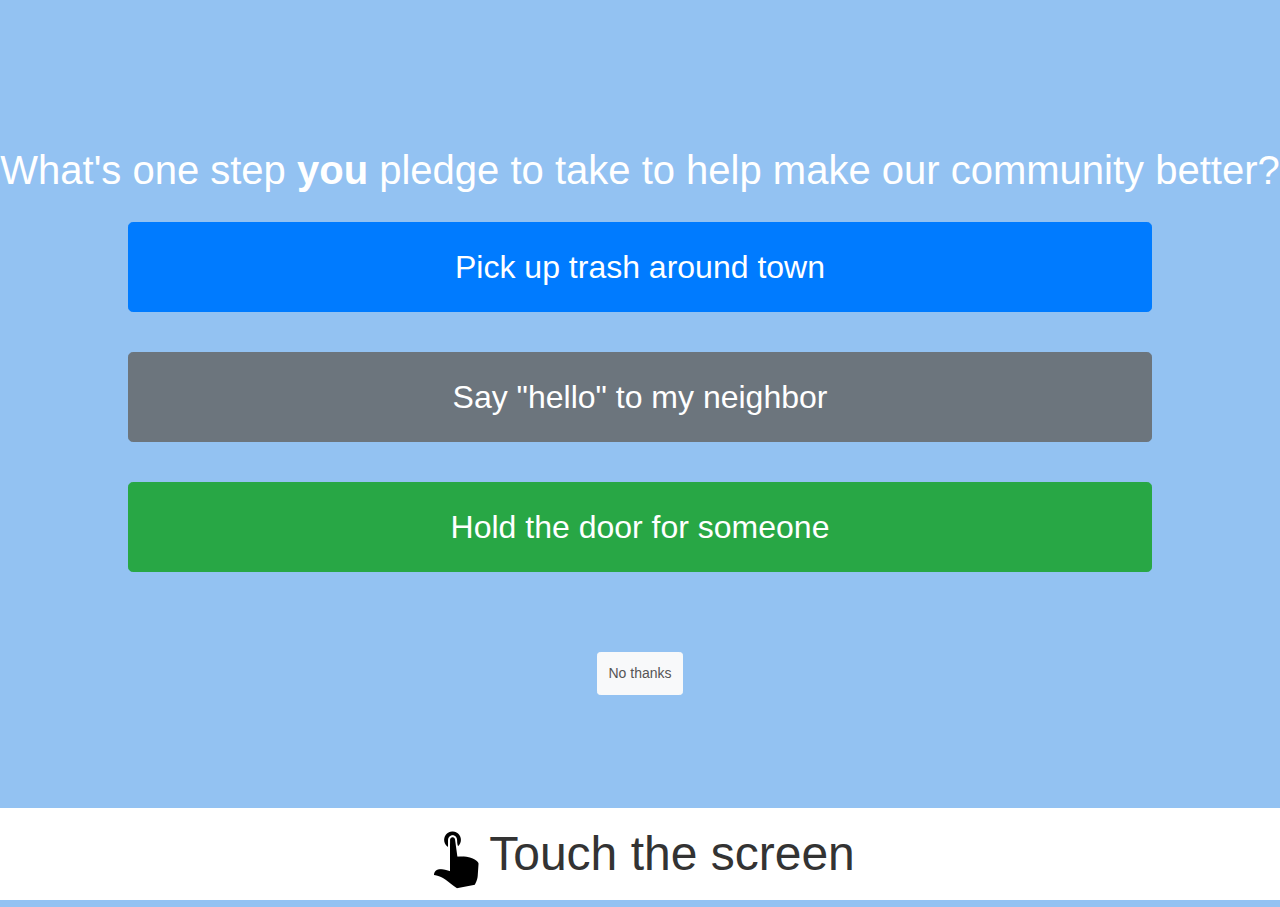
==== Kiosk/index.html @ 5210f9ea "Add 3rd option" ====
<!DOCTYPE html>
<html lang="en">
	<head>
    <meta charset="UTF-8">
    <meta name="viewport" content="width=device-width, initial-scale=1.0">
    <title>Interactive Video Page</title>

    <!-- Include Bootstrap CSS -->
    <link href="https://maxcdn.bootstrapcdn.com/bootstrap/4.5.2/css/bootstrap.min.css" rel="stylesheet">		
    <link rel="stylesheet" href="css/main.css">
	</head>
<body>

<!-- Full-Screen Video -->
<div id="video-container">
		<div id="touchHere"><img src="assets/touch-icon.gif" />Touch the screen</div>	
    <video id="idle-video" muted autoplay loop playsinline style="width: 100%; height: 100%; object-fit: cover;">
        <source src="assets/idle.mp4" type="video/mp4">
        Your browser does not support the video tag.
    </video>
</div>

<!-- Question and Options -->
<div id="question-container">
    <h1 id="question">What's one step <strong>you</strong> pledge to take to help make our community better?</h1>
    <button class="btn btn-primary btn-lg" id="optionA">Pick up trash around town</button>
    <button class="btn btn-secondary btn-lg" id="optionB">Say "hello" to my neighbor</button>
    <button class="btn btn-success btn-lg" id="optionC">Hold the door for someone</button>
		<button class="btn btn-light btn-sm" id="noThanks">No thanks</button>
			
</div>

<!-- Thank You Message -->
<div id="thank-you">
    Thank you for pledging to make our community better!
		<br />
		<br />
		<img src="assets/logo.png" alt="Community Pledge Logo" width="300" />		
</div>

<!-- Include jQuery and Bootstrap JS -->
<script src="https://ajax.googleapis.com/ajax/libs/jquery/3.5.1/jquery.min.js"></script>
<script src="https://maxcdn.bootstrapcdn.com/bootstrap/4.5.2/js/bootstrap.min.js"></script>

<script>
    $(document).ready(function() {
			
		
        // Initialize by showing the video
        $('#video-container').show();

        // Handle user interaction to switch to the question
        $('#video-container').on('click touchstart', function() {
            $('#video-container').hide();
            $('#question-container').fadeIn();
        });
								

        // Function to tally the results in localStorage
        function tallyResult(option) {
            let count = localStorage.getItem(option) || 0;
						let newCount = parseInt(count) + 1;						
            localStorage.setItem(option, newCount);
						console.log(option + ": " + newCount)
        }

        // Handle button clicks for each option
        $('#optionA').click(function() {
            tallyResult('optionA');
            displayThankYou();
        });

        $('#optionB').click(function() {
            tallyResult('optionB');
            displayThankYou();
        });

        $('#optionC').click(function() {
            tallyResult('optionC');
            displayThankYou();
        });				

        // Function to display the "Thank You" message
				var autoReset=false;
        function displayThankYou() {
            $('#question-container').hide();
            $('#thank-you').fadeIn();

            // Return to the video after a few seconds
            autoReset = setTimeout(function() {
                reset();
            }, 3000); // 3 seconds
        }
				
				$("#noThanks").click(function(){
					$('#video-container').fadeIn();
				});
								
				$("#thank-you").click(function(){				
					reset();
				});
				
				function reset(){
					if(autoReset){
						clearTimeout(autoReset);
					}
					$('#thank-you').fadeOut(function() {
              $('#video-container').fadeIn();
          });				
				}
								
    });
</script>

</body>
</html>
---- Kiosk/css/main.css ----
#results-table {
    margin-top: 20px;
}

table {
	background-color: white;
}

 body, html {
		font-family: Arial;
		color: white;
    height: 100%;
    margin: 0;
    overflow: hidden;
    display: flex;
    justify-content: center;
    align-items: center;
    background: #93c2f2;
}
#video-container, #question-container {
    position: absolute;
    top: 0;
    left: 0;
    width: 100%;
    height: 100%;
    display: none;
}
#question-container {
    display: flex;
    flex-direction: column;
    justify-content: center;
    align-items: center;
    xbackground: rgba(0, 0, 0, 0.8);
    color: white;
}
.btn-lg {
    width: 80%;
    margin: 20px 0;
		padding: 20px;
		font-size: 2em;
}

.btn-sm {
	margin: 60px;
	padding: 10px;
	color: #555;					
}

#thank-you {
    display: none;
    font-size: 3rem;
    color: white;
    text-align: center;
    align-items: center;
    justify-content: center;                        
    flex-direction: column;
}
/* Animation for logo reveal */
@keyframes logoReveal {
    0% {
        opacity: 0;
        transform: scale(0.8);
    }						
    100% {
        opacity: 1;
        transform: scale(1);
    }
}
/* Style for the animated logo */
#thank-you img {
    animation: logoReveal .75s ease-in-out forwards;
    opacity: 0; /* Initial opacity set to 0 for animation */
    margin-top: 20px;
}

#video-container {
	z-index: 9999;					
}

#touchHere {					
	width: 100%;
	position: absolute;
	color: #333;
	bottom: 0;
	left: 0;
	right: 0;
	padding: 10px;				
	font-size: 3em;
	text-align: center;
	background-color: white;										
}
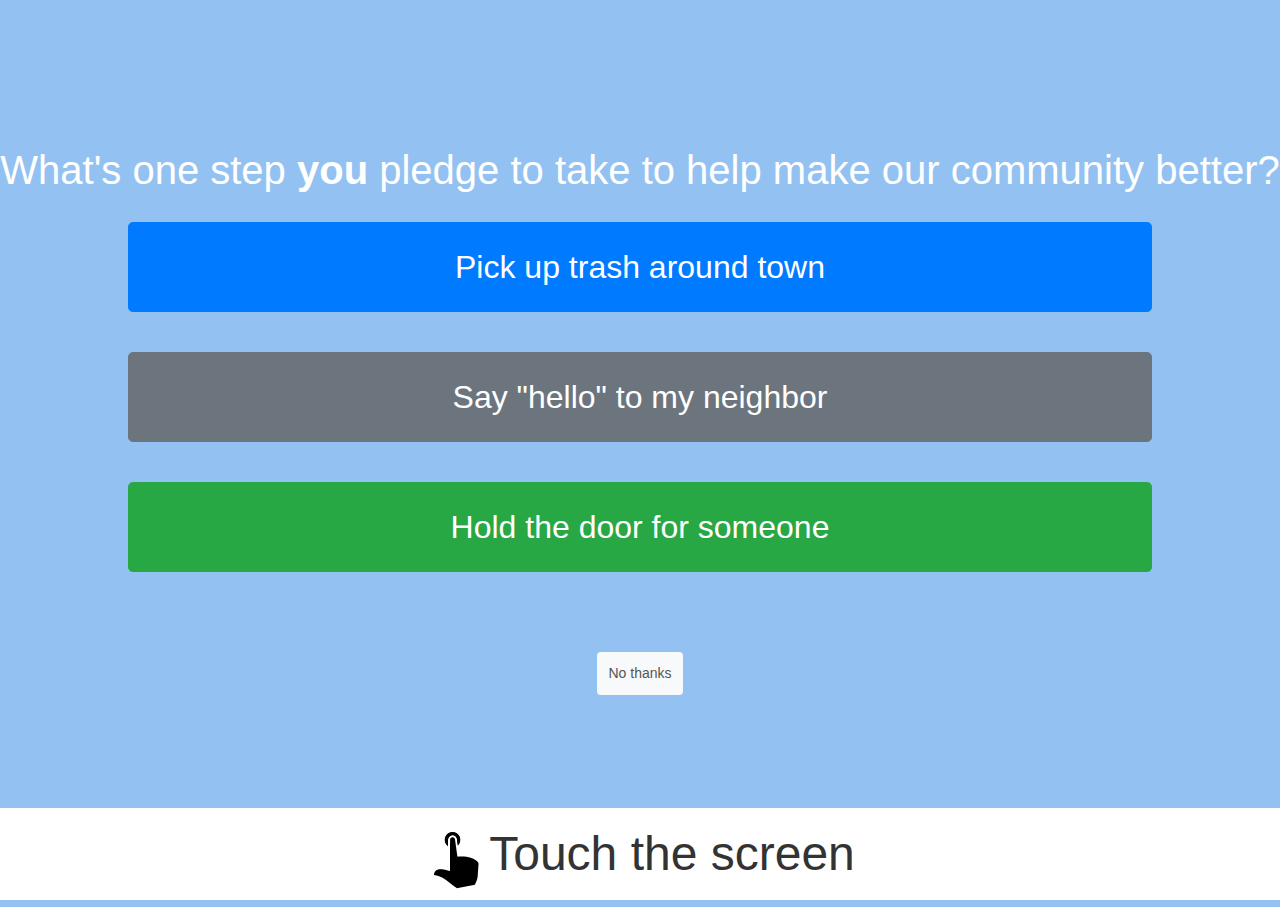
==== commit 8becd0dd: "Add config file" ====
--- a/Kiosk/index.html
+++ b/Kiosk/index.html
@@ -23,9 +23,9 @@
 <!-- Question and Options -->
 <div id="question-container">
     <h1 id="question">What's one step <strong>you</strong> pledge to take to help make our community better?</h1>
-    <button class="btn btn-primary btn-lg" id="optionA">Pick up trash around town</button>
-    <button class="btn btn-secondary btn-lg" id="optionB">Say "hello" to my neighbor</button>
-    <button class="btn btn-success btn-lg" id="optionC">Hold the door for someone</button>
+    <button class="btn btn-primary btn-lg" id="optionA"></button>
+    <button class="btn btn-secondary btn-lg" id="optionB"></button>
+    <button class="btn btn-success btn-lg" id="optionC"></button>
 		<button class="btn btn-light btn-sm" id="noThanks">No thanks</button>
 			
 </div>
@@ -41,11 +41,16 @@
 <!-- Include jQuery and Bootstrap JS -->
 <script src="https://ajax.googleapis.com/ajax/libs/jquery/3.5.1/jquery.min.js"></script>
 <script src="https://maxcdn.bootstrapcdn.com/bootstrap/4.5.2/js/bootstrap.min.js"></script>
+<script src="config.js"></script>
 
 <script>
+
     $(document).ready(function() {
-			
 		
+				$("#optionA").html(config.optionA);
+				$("#optionB").html(config.optionB);
+				$("#optionC").html(config.optionC);
+				
         // Initialize by showing the video
         $('#video-container').show();
 
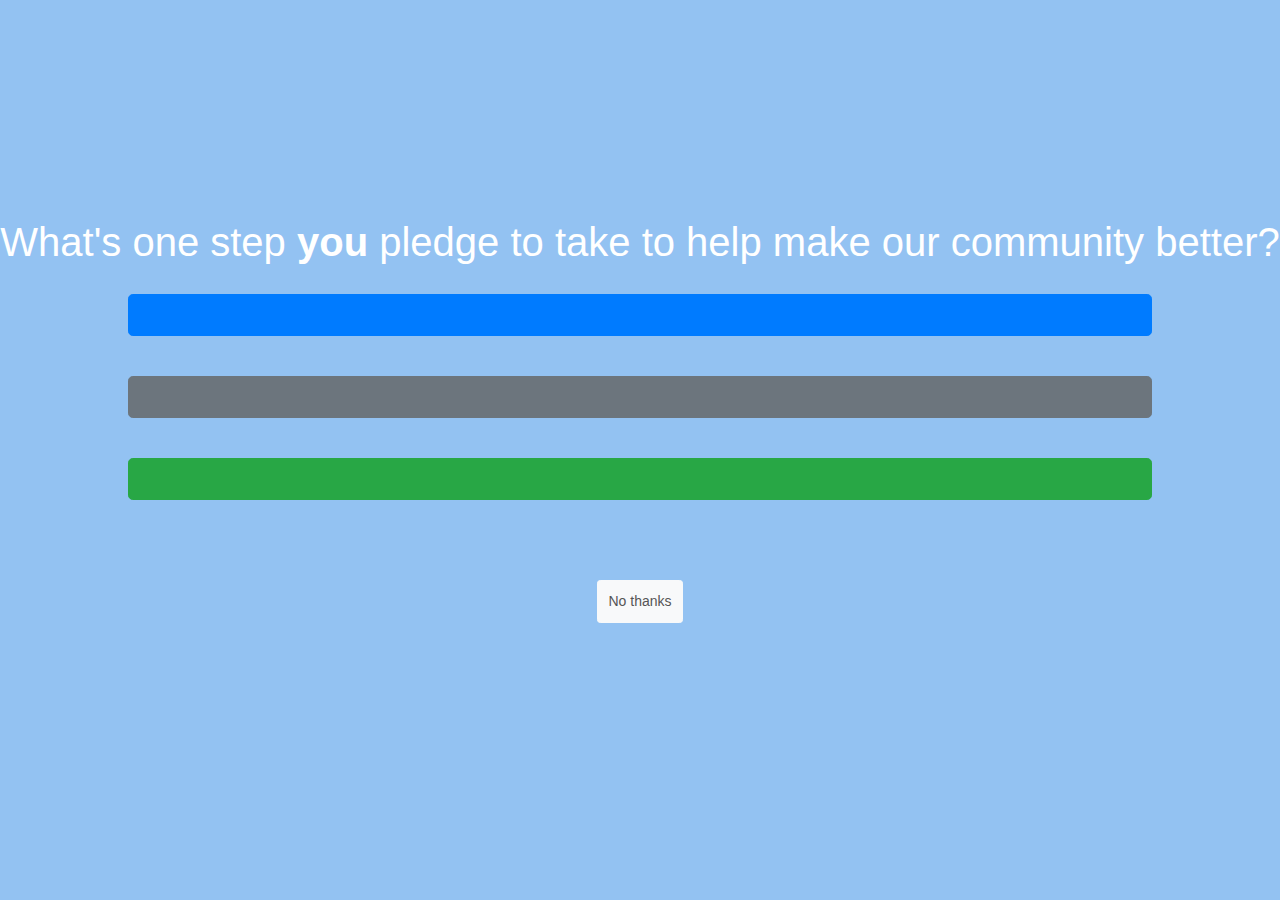
==== commit 76f61d6a: "Add Google Spreadsheet Examples" ====
--- a/Kiosk/index.html
+++ b/Kiosk/index.html
@@ -67,6 +67,24 @@
 						let newCount = parseInt(count) + 1;						
             localStorage.setItem(option, newCount);
 						console.log(option + ": " + newCount)
+						
+						if(config.reportingUrl){
+							$.ajax({
+					      url: config.reportingUrl,
+				        dataType: 'jsonp',
+				        jsonp: 'callback',
+				        data: {
+				            "option": option,
+										"placeIdentifier": config.placeIdentifier
+				        },
+				        success: function(response) {
+				            console.log(response);
+				        },
+				        error: function(jqXHR, textStatus, errorThrown) {
+				            console.error("Error:", textStatus, errorThrown);
+				        }
+				   	});						
+					}
         }
 
         // Handle button clicks for each option
